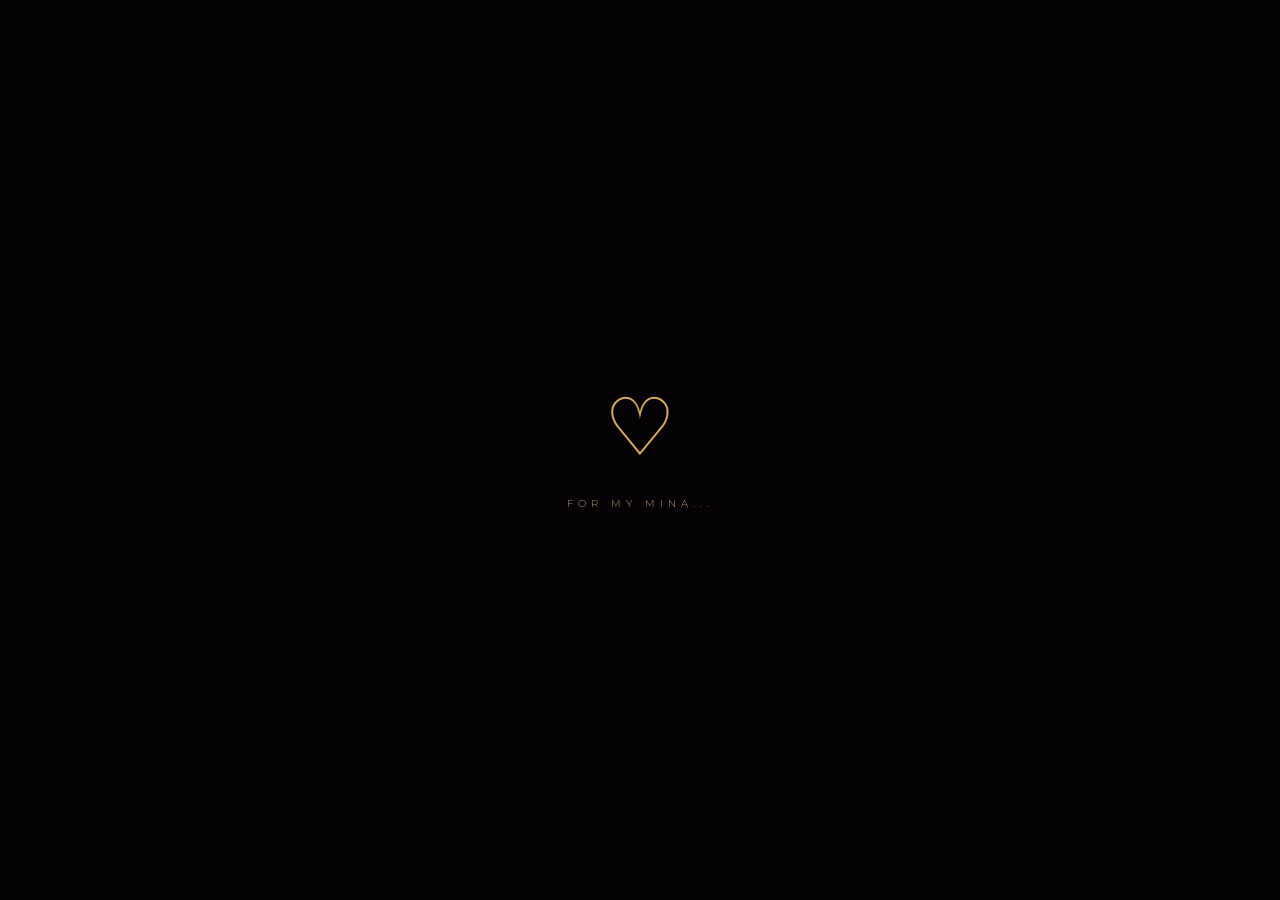
==== index.html @ 38ab5902 "Add files via upload" ====
<!DOCTYPE html>
<html lang="en">
<head>
  <meta charset="UTF-8">
  <meta name="viewport" content="width=device-width, initial-scale=1.0">
  <title>Safi's Mina ♡ Mrs. Safi</title>
  <meta name="theme-color" content="#09030a">
  <link rel="preconnect" href="https://fonts.googleapis.com">
  <link rel="preconnect" href="https://fonts.gstatic.com" crossorigin>
  <link href="https://fonts.googleapis.com/css2?family=Cormorant+Garamond:wght@400;500;600;700&family=Great+Vibes&family=Montserrat:wght@300;400;500;600&display=swap" rel="stylesheet">
  <link rel="stylesheet" href="style.css">
</head>
<body>
  <div id="loader">
    <div class="loader-heart">♡</div>
    <p>For my Mina...</p>
  </div>

  <div id="intro" class="screen">
    <div class="stars"></div>
    <div class="intro-card">
      <div class="tiny">A LITTLE SOMETHING FROM SAFI</div>
      <div class="seal">♡</div>
      <h1>For My<br><span>Mina</span></h1>
      <p>There are some things words simply aren't enough for.</p>
      <button id="openBtn" class="gold-btn">OPEN YOUR SURPRISE <span>→</span></button>
      <div class="hint">Turn your sound on ♫</div>
    </div>
  </div>

  <main id="site" class="hidden">
    <nav>
      <a class="brand" href="#home">SAFI'S MINA <span>♡</span></a>
      <div class="navlinks">
        <a href="#home">Home</a>
        <a href="#letter">For You</a>
        <a href="#gallery">Memories</a>
        <a href="#forever">Forever</a>
      </div>
      <button id="musicToggle" class="music-btn" aria-label="Toggle music">♫</button>
    </nav>

    <section id="home" class="hero">
      <div class="hero-overlay"></div>
      <div class="hero-content">
        <div class="eyebrow">HAPPIEST BIRTHDAY, MY LOVE</div>
        <h2>Safi's <em>Mina</em></h2>
        <div class="mrs">Mrs. Safi</div>
        <p class="hero-line">Another year of your beauty,<br>and still, you take my breath away...</p>
        <div class="ornament">— ♡ —</div>
        <div class="player">
          <div class="disc">♫</div>
          <div>
            <strong>Die With A Smile</strong>
            <small>Bruno Mars & Lady Gaga</small>
          </div>
          <button id="playBtn">▶</button>
        </div>
      </div>
      <div class="scroll">SCROLL TO DISCOVER <span>↓</span></div>
    </section>

    <section id="letter" class="letter-section section">
      <div class="section-label">A FEW WORDS FOR YOU...</div>
      <div class="letter-wrap">
        <div class="letter">
          <div class="wax">♡</div>
          <p class="script">My Mina,</p>
          <p>Won't say much because you are indescribable.</p>
          <p>Only thing I would say is that...</p>
          <p class="highlight">You are unbelievably beautiful, gorgeous, seductive and ecstatic — from inside and outside.</p>
          <p>Living with you is nothing less than bliss...</p>
          <p>and I can't live without you.</p>
          <p class="script sign">— Safi ♡</p>
        </div>
      </div>
    </section>

    <section id="gallery" class="gallery-section section">
      <div class="section-label">OUR LITTLE MOMENTS</div>
      <h3>You + Me <span>=</span> Forever</h3>
      <div class="gallery">
        <figure><img src="assets/photos/memory-1.jpg" alt="Our memory 1"><figcaption>One of my favourite views.</figcaption></figure>
        <figure><img src="assets/photos/memory-2.jpg" alt="Our memory 2"><figcaption>Same us. Different moment.</figcaption></figure>
        <figure><img src="assets/photos/memory-3.jpg" alt="Our memory 3"><figcaption>Still my favourite person.</figcaption></figure>
      </div>
    </section>

    <section class="promise section">
      <div class="promise-glow"></div>
      <p class="script big">You are my today,<br>tomorrow<br>and all my forever.</p>
      <div class="ornament">♡</div>
      <p class="small">No matter where life takes us, I want it to be with you.</p>
    </section>

    <section id="forever" class="final section">
      <div class="final-inner">
        <div class="eyebrow">TO MY BEAUTIFUL MRS. SAFI</div>
        <h3>Happy Birthday,<br><span>My Everything.</span></h3>
        <p>May every year ahead give us another reason to fall in love all over again.</p>
        <button id="celebrateBtn" class="gold-btn">ONE MORE SURPRISE ✦</button>
      </div>
    </section>

    <footer>Made with an unreasonable amount of love — <span>♡</span> — Safi</footer>
  </main>

  <audio id="music" loop preload="none">
    <source src="assets/audio/die-with-a-smile.mp3" type="audio/mpeg">
  </audio>

  <div id="toast" class="toast">I love you, Mina. ♡</div>
  <script src="script.js"></script>
</body>
</html>
---- style.css ----
:root{
  --black:#070307;
  --deep:#11050d;
  --wine:#3c071d;
  --red:#9e1735;
  --purple:#5d1a70;
  --gold:#d7ad5a;
  --gold2:#f5d78a;
  --cream:#f4e8d0;
  --muted:#b9a993;
}
*{box-sizing:border-box}
html{scroll-behavior:smooth}
body{margin:0;background:var(--black);color:var(--cream);font-family:Montserrat,Arial,sans-serif;font-weight:300}
a{color:inherit;text-decoration:none}
.hidden{display:none!important}
#loader{position:fixed;inset:0;background:#050205;z-index:100;display:grid;place-content:center;text-align:center;transition:opacity .8s,visibility .8s}
#loader.gone{opacity:0;visibility:hidden}
.loader-heart{font:80px "Great Vibes",cursive;color:var(--gold);animation:pulse 1.2s infinite}
#loader p{letter-spacing:5px;text-transform:uppercase;font-size:10px;color:#b99a67}
.screen{min-height:100vh;display:grid;place-items:center;position:relative;overflow:hidden;background:
 radial-gradient(circle at 20% 20%,#4c0c27 0,transparent 28%),
 radial-gradient(circle at 80% 70%,#3e1557 0,transparent 32%),
 linear-gradient(135deg,#050205,#15050e 55%,#08030a)}
.stars{position:absolute;inset:0;background-image:radial-gradient(#e9c77b 1px,transparent 1px);background-size:90px 90px;opacity:.16}
.intro-card{width:min(570px,90vw);padding:70px 35px;text-align:center;border:1px solid rgba(215,173,90,.35);background:rgba(10,3,9,.58);backdrop-filter:blur(12px);box-shadow:0 0 80px #7c123533}
.tiny,.eyebrow,.section-label{letter-spacing:4px;font-size:10px;color:var(--gold);font-weight:500}
.seal{font-size:32px;color:var(--gold);margin:28px}
h1{font:76px/0.85 "Great Vibes",cursive;font-weight:400;margin:0;color:#f3dfae}
h1 span{color:#fff}
.intro-card p{max-width:390px;margin:30px auto 35px;color:#c7b9a7;line-height:1.8}
.gold-btn{border:1px solid var(--gold);background:linear-gradient(100deg,#a66e20,#f1cf78,#9d671e);color:#160b06;padding:15px 24px;font-size:10px;letter-spacing:2px;font-weight:600;cursor:pointer;transition:.3s}
.gold-btn:hover{transform:translateY(-2px);box-shadow:0 12px 30px #d7ad5a33}
.hint{margin-top:22px;font-size:9px;color:#806d58;letter-spacing:2px}
nav{position:fixed;z-index:20;top:0;left:0;right:0;height:65px;display:flex;align-items:center;justify-content:space-between;padding:0 5%;background:linear-gradient(#050205dd,transparent);border-bottom:1px solid #d7ad5a22}
.brand{font-family:"Cormorant Garamond";letter-spacing:3px;font-size:12px;color:var(--gold2)}
.brand span{font-size:18px;margin-left:5px}
.navlinks{display:flex;gap:34px;text-transform:uppercase;font-size:9px;letter-spacing:2px;color:#c8bba8}
.navlinks a:hover{color:var(--gold2)}
.music-btn{background:none;border:0;color:var(--gold2);font-size:22px;cursor:pointer}
.hero{min-height:100vh;position:relative;display:flex;align-items:center;overflow:hidden;background:
 linear-gradient(90deg,rgba(5,2,5,.96) 0%,rgba(5,2,5,.72) 38%,rgba(5,2,5,.18) 75%,rgba(5,2,5,.75)),
 url("assets/photos/memory-1.jpg") center/cover no-repeat}
.hero:after{content:"";position:absolute;inset:0;background:radial-gradient(circle at 80% 50%,transparent,#050205aa 75%)}
.hero-content{position:relative;z-index:2;margin-left:9%;max-width:620px;padding-top:50px}
.hero h2{font:clamp(70px,10vw,135px)/.78 "Great Vibes",cursive;color:#f1ce78;font-weight:400;margin:24px 0 10px}
.hero h2 em{font-style:normal;color:#fff}
.mrs{font:38px "Cormorant Garamond";letter-spacing:8px;text-transform:uppercase;color:#f5ead2}
.hero-line{font-family:"Cormorant Garamond";font-size:21px;line-height:1.4;color:#e3d3bb}
.ornament{color:var(--gold);letter-spacing:8px;margin:24px 0}
.player{width:min(440px,90vw);display:flex;align-items:center;gap:14px;border:1px solid #d7ad5a55;border-radius:50px;background:#09050bd9;padding:9px 12px}
.disc{width:42px;height:42px;border-radius:50%;display:grid;place-items:center;background:radial-gradient(circle,#e6c879 0 10%,#151016 11% 25%,#c08a36 26% 30%,#151016 31%);color:#fff}
.player strong{display:block;font:15px "Cormorant Garamond";letter-spacing:1px}
.player small{color:#9d8f7c;font-size:9px;letter-spacing:1px}
.player button{margin-left:auto;border:1px solid #d7ad5a77;background:none;color:var(--gold2);width:35px;height:35px;border-radius:50%;cursor:pointer}
.scroll{position:absolute;z-index:3;bottom:25px;left:50%;transform:translateX(-50%);font-size:8px;letter-spacing:3px;color:#9b8d7a}
.scroll span{color:var(--gold);font-size:16px;margin-left:10px}
.section{position:relative;padding:120px 8%;overflow:hidden}
.letter-section{background:linear-gradient(120deg,#0b0409,#1b0711 50%,#08030a)}
.letter-wrap{max-width:850px;margin:45px auto 0}
.letter{position:relative;background:linear-gradient(135deg,#efe0c1,#d8c19b);color:#39281e;padding:70px 12%;font-family:"Cormorant Garamond";font-size:23px;line-height:1.45;box-shadow:0 30px 80px #0009;transform:rotate(-1deg)}
.wax{position:absolute;top:-20px;right:45px;width:65px;height:65px;border-radius:50%;background:#69112b;color:#e6bb61;display:grid;place-items:center;font-size:28px;box-shadow:0 6px 15px #0005}
.letter .script{font:38px "Great Vibes";color:#7b1531}
.letter .highlight{font-weight:600;color:#68142d}
.sign{text-align:right;margin-bottom:0}
.gallery-section{background:#07030a}
.gallery-section h3{text-align:center;font:48px "Cormorant Garamond";margin:15px 0 55px}.gallery-section h3 span{color:var(--gold)}
.gallery{display:grid;grid-template-columns:repeat(3,1fr);gap:30px;max-width:1050px;margin:auto}
.gallery figure{margin:0;background:#10070e;padding:10px;border:1px solid #d7ad5a55;box-shadow:0 20px 40px #0008;transition:.5s}
.gallery figure:nth-child(2){transform:translateY(35px) rotate(2deg)}
.gallery figure:nth-child(1){transform:rotate(-3deg)}
.gallery figure:nth-child(3){transform:rotate(3deg)}
.gallery figure:hover{transform:translateY(-10px) rotate(0)}
.gallery img{width:100%;aspect-ratio:3/4;object-fit:cover;display:block}
.gallery figcaption{font:22px "Great Vibes";color:#e0bc70;padding:14px 5px 9px;text-align:center}
.promise{min-height:75vh;display:grid;place-items:center;text-align:center;background:radial-gradient(circle at 50% 45%,#50103e,#160817 40%,#050205 75%)}
.promise .big{font-size:76px;line-height:1.02;color:#f2d185;text-shadow:0 0 40px #c36b9d44}
.promise .small{max-width:500px;color:#ad9b88;letter-spacing:1px}
.final{min-height:75vh;display:grid;place-items:center;text-align:center;background:linear-gradient(#080308aa,#080308ee),url("assets/photos/memory-2.jpg") center/cover}
.final-inner{max-width:750px}
.final h3{font:clamp(58px,8vw,100px)/.9 "Great Vibes";font-weight:400;color:#f2d185;margin:25px 0}
.final h3 span{color:white}
.final p{font:20px "Cormorant Garamond";color:#d3c1aa;max-width:540px;margin:0 auto 30px}
footer{text-align:center;padding:25px;color:#756757;font-size:9px;letter-spacing:2px;background:#050205}footer span{color:var(--gold)}
.toast{position:fixed;left:50%;bottom:30px;transform:translate(-50%,30px);opacity:0;z-index:50;background:#0d0710;border:1px solid #d7ad5a66;color:#f2d185;padding:13px 22px;border-radius:30px;font:18px "Great Vibes";transition:.4s}.toast.show{opacity:1;transform:translate(-50%,0)}
@keyframes pulse{50%{transform:scale(1.18);text-shadow:0 0 30px #d7ad5a}}
@media(max-width:700px){
 nav{height:58px;padding:0 18px}.navlinks{display:none}.hero{background-position:58% center}.hero-content{margin:0 auto;padding:80px 25px 50px;text-align:center}.hero h2{font-size:76px}.mrs{font-size:25px}.hero-line{font-size:18px}.player{margin:auto}.section{padding:85px 20px}.letter{padding:60px 28px;font-size:20px}.gallery{grid-template-columns:1fr;max-width:390px}.gallery figure:nth-child(n){transform:none}.gallery figure+figure{margin-top:10px}.promise .big{font-size:58px}.intro-card{padding:55px 22px}h1{font-size:65px}
}
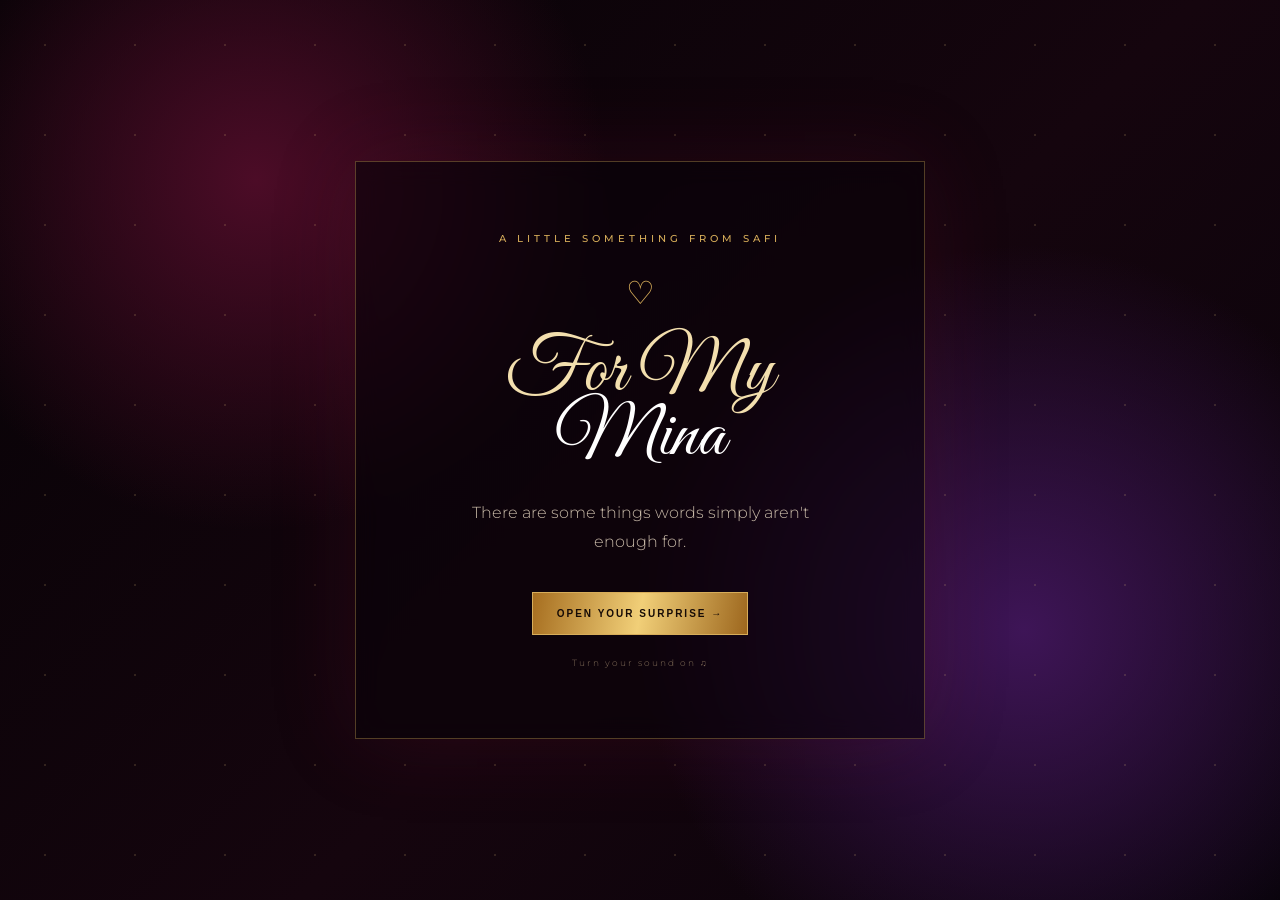
==== commit 68cdd32d: "Add files via upload" ====
--- a/index.html
+++ b/index.html
@@ -3,7 +3,7 @@
 <head>
   <meta charset="UTF-8">
   <meta name="viewport" content="width=device-width, initial-scale=1.0">
-  <title>Safi's Mina ♡ Mrs. Safi</title>
+  <title>Safi's Mina ♡ Birthday Surprise</title>
   <meta name="theme-color" content="#09030a">
   <link rel="preconnect" href="https://fonts.googleapis.com">
   <link rel="preconnect" href="https://fonts.gstatic.com" crossorigin>
@@ -35,6 +35,7 @@
         <a href="#home">Home</a>
         <a href="#letter">For You</a>
         <a href="#gallery">Memories</a>
+        <a href="#games">Games</a>
         <a href="#forever">Forever</a>
       </div>
       <button id="musicToggle" class="music-btn" aria-label="Toggle music">♫</button>
@@ -46,16 +47,17 @@
         <div class="eyebrow">HAPPIEST BIRTHDAY, MY LOVE</div>
         <h2>Safi's <em>Mina</em></h2>
         <div class="mrs">Mrs. Safi</div>
-        <p class="hero-line">Another year of your beauty,<br>and still, you take my breath away...</p>
+        <p class="hero-line">Another year of your beauty,<br>and still, you make every moment feel special...</p>
         <div class="ornament">— ♡ —</div>
         <div class="player">
           <div class="disc">♫</div>
           <div>
             <strong>Die With A Smile</strong>
-            <small>Bruno Mars & Lady Gaga</small>
+            <small>Lady Gaga &amp; Bruno Mars</small>
           </div>
           <button id="playBtn">▶</button>
         </div>
+        <div id="musicStatus" class="music-status">Your song is ready — tap OPEN to start it.</div>
       </div>
       <div class="scroll">SCROLL TO DISCOVER <span>↓</span></div>
     </section>
@@ -68,9 +70,9 @@
           <p class="script">My Mina,</p>
           <p>Won't say much because you are indescribable.</p>
           <p>Only thing I would say is that...</p>
-          <p class="highlight">You are unbelievably beautiful, gorgeous, seductive and ecstatic — from inside and outside.</p>
-          <p>Living with you is nothing less than bliss...</p>
-          <p>and I can't live without you.</p>
+          <p class="highlight">You are unbelievably beautiful, gorgeous and wonderful — inside and out.</p>
+          <p>Every moment with you feels special...</p>
+          <p>and I hope we keep making beautiful memories together.</p>
           <p class="script sign">— Safi ♡</p>
         </div>
       </div>
@@ -80,9 +82,33 @@
       <div class="section-label">OUR LITTLE MOMENTS</div>
       <h3>You + Me <span>=</span> Forever</h3>
       <div class="gallery">
-        <figure><img src="assets/photos/memory-1.jpg" alt="Our memory 1"><figcaption>One of my favourite views.</figcaption></figure>
-        <figure><img src="assets/photos/memory-2.jpg" alt="Our memory 2"><figcaption>Same us. Different moment.</figcaption></figure>
-        <figure><img src="assets/photos/memory-3.jpg" alt="Our memory 3"><figcaption>Still my favourite person.</figcaption></figure>
+        <figure><img src="memory-1.jpg" alt="Our memory 1"><figcaption>One of my favourite views.</figcaption></figure>
+        <figure><img src="memory-2.jpg" alt="Our memory 2"><figcaption>Same us. Different moment.</figcaption></figure>
+        <figure><img src="memory-3.jpg" alt="Our memory 3"><figcaption>Still one of my favourite memories.</figcaption></figure>
+      </div>
+    </section>
+
+    <section id="games" class="games-section section">
+      <div class="section-label">JUST FOR US</div>
+      <h3>Little Games <span>♡</span></h3>
+      <p class="games-intro">Pick your answers, have fun, and see what your answers say about us.</p>
+
+      <div class="game-card">
+        <div class="game-number">GAME 01</div>
+        <h4>✨ This or That — Couple Edition</h4>
+        <p class="game-sub">Choose one from each pair.</p>
+        <div id="thisOrThat" class="choice-list"></div>
+        <button id="checkChoices" class="gold-btn">SAVE MY PICKS ✦</button>
+        <div id="choiceResult" class="game-result"></div>
+      </div>
+
+      <div class="game-card sentence-card">
+        <div class="game-number">GAME 02</div>
+        <h4>💗 Complete My Sentence</h4>
+        <p class="game-sub">Finish each line with whatever comes to your mind.</p>
+        <div id="sentenceGame"></div>
+        <button id="revealLetter" class="gold-btn">REVEAL MY LOVE LETTER ♡</button>
+        <div id="sentenceResult" class="game-result"></div>
       </div>
     </section>
 
@@ -90,14 +116,14 @@
       <div class="promise-glow"></div>
       <p class="script big">You are my today,<br>tomorrow<br>and all my forever.</p>
       <div class="ornament">♡</div>
-      <p class="small">No matter where life takes us, I want it to be with you.</p>
+      <p class="small">No matter where life takes us, I want it to be filled with beautiful moments.</p>
     </section>
 
     <section id="forever" class="final section">
       <div class="final-inner">
-        <div class="eyebrow">TO MY BEAUTIFUL MRS. SAFI</div>
+        <div class="eyebrow">TO MY BEAUTIFUL MINA</div>
         <h3>Happy Birthday,<br><span>My Everything.</span></h3>
-        <p>May every year ahead give us another reason to fall in love all over again.</p>
+        <p>May every year ahead give us another reason to smile, laugh and make new memories.</p>
         <button id="celebrateBtn" class="gold-btn">ONE MORE SURPRISE ✦</button>
       </div>
     </section>
@@ -105,11 +131,12 @@
     <footer>Made with an unreasonable amount of love — <span>♡</span> — Safi</footer>
   </main>
 
-  <audio id="music" loop preload="none">
-    <source src="assets/audio/die-with-a-smile.mp3" type="audio/mpeg">
+  <!-- Put your own legally obtained copy of the song in the same folder and keep this filename. -->
+  <audio id="music" loop preload="auto">
+    <source src="die-with-a-smile.mp3" type="audio/mpeg">
   </audio>
 
-  <div id="toast" class="toast">I love you, Mina. ♡</div>
+  <div id="toast" class="toast">A little surprise just for you. ♡</div>
   <script src="script.js"></script>
 </body>
 </html>
--- a/style.css
+++ b/style.css
@@ -87,3 +87,39 @@
 @media(max-width:700px){
  nav{height:58px;padding:0 18px}.navlinks{display:none}.hero{background-position:58% center}.hero-content{margin:0 auto;padding:80px 25px 50px;text-align:center}.hero h2{font-size:76px}.mrs{font-size:25px}.hero-line{font-size:18px}.player{margin:auto}.section{padding:85px 20px}.letter{padding:60px 28px;font-size:20px}.gallery{grid-template-columns:1fr;max-width:390px}.gallery figure:nth-child(n){transform:none}.gallery figure+figure{margin-top:10px}.promise .big{font-size:58px}.intro-card{padding:55px 22px}h1{font-size:65px}
 }
+
+.music-status{margin-top:10px;color:#a99a88;font-size:9px;letter-spacing:1px}
+.games-section{background:
+  radial-gradient(circle at 15% 20%,#3b0a23 0,transparent 30%),
+  radial-gradient(circle at 85% 80%,#30123f 0,transparent 32%),
+  #07030a}
+.games-section h3{text-align:center;font:clamp(45px,7vw,70px) "Cormorant Garamond";margin:15px 0 10px}
+.games-section h3 span{color:var(--gold)}
+.games-intro{text-align:center;color:#b9a993;max-width:600px;margin:0 auto 50px;font:18px "Cormorant Garamond"}
+.game-card{max-width:850px;margin:0 auto 45px;padding:38px;border:1px solid #d7ad5a44;background:rgba(15,5,14,.72);box-shadow:0 25px 70px #0008}
+.game-number{font-size:9px;letter-spacing:4px;color:var(--gold);margin-bottom:10px}
+.game-card h4{font:34px "Cormorant Garamond";margin:0 0 5px;color:#f2d185}
+.game-sub{color:#9f907e;margin:0 0 28px;font-size:13px}
+.choice-row{padding:18px 0;border-bottom:1px solid #d7ad5a1c}
+.choice-question{font-size:10px;letter-spacing:2px;text-transform:uppercase;color:#b8aa98;margin-bottom:10px}
+.choice-buttons{display:flex;gap:12px;flex-wrap:wrap}
+.choice-buttons button{flex:1;min-width:180px;padding:13px 15px;border:1px solid #d7ad5a40;border-radius:30px;background:#0b060d;color:#eadfcf;cursor:pointer;transition:.25s;font-family:Montserrat}
+.choice-buttons button:hover,.choice-buttons button.selected{border-color:var(--gold);background:#2a1020;color:#f5d78a;transform:translateY(-2px)}
+.game-card>.gold-btn{margin-top:25px}
+.game-result{display:none;margin-top:22px;padding:20px;border:1px solid #d7ad5a33;background:#0a050b;color:#d8c9b7;line-height:1.7}
+.game-result.show{display:block}
+.sentence-item{display:block;margin:0 0 18px;color:#eadfcf;font:19px "Cormorant Garamond";line-height:1.35}
+.sentence-item input{display:block;width:100%;margin-top:8px;padding:13px 15px;border:1px solid #d7ad5a33;background:#09050b;color:#fff;border-radius:8px;outline:none;font:14px Montserrat}
+.sentence-item input:focus{border-color:var(--gold)}
+.sentence-item input::placeholder{color:#706456}
+.love-letter-result{background:linear-gradient(135deg,#efe0c1,#d8c19b);color:#39281e;padding:35px 28px;box-shadow:0 15px 40px #0006}
+.love-letter-result p{margin:0 0 18px}
+.result-title{font-size:38px;color:#7b1531;margin-bottom:20px}
+.love-letter-result .sign{text-align:right;font-size:30px;color:#7b1531}
+@media(max-width:700px){
+ .game-card{padding:25px 18px}
+ .choice-buttons{display:grid;grid-template-columns:1fr}
+ .choice-buttons button{min-width:0}
+ .game-card h4{font-size:29px}
+ .games-intro{font-size:17px}
+}
